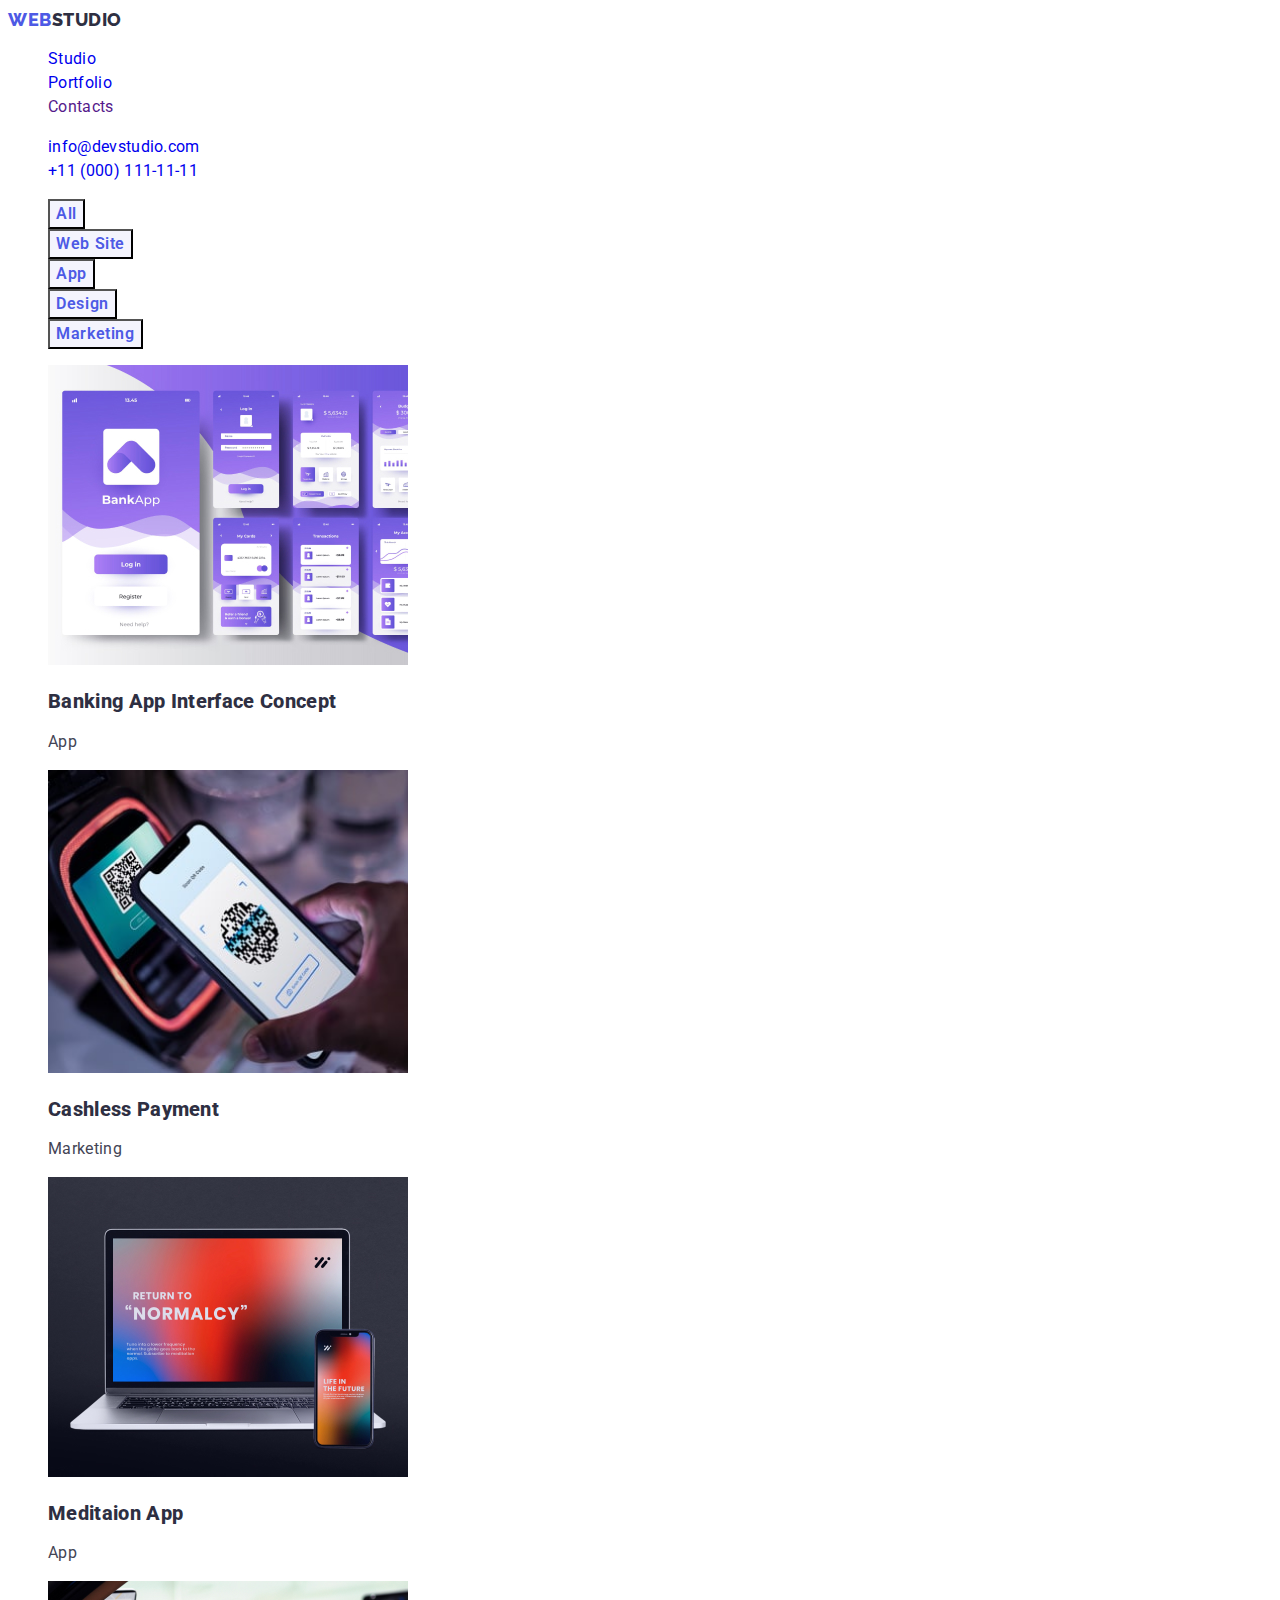
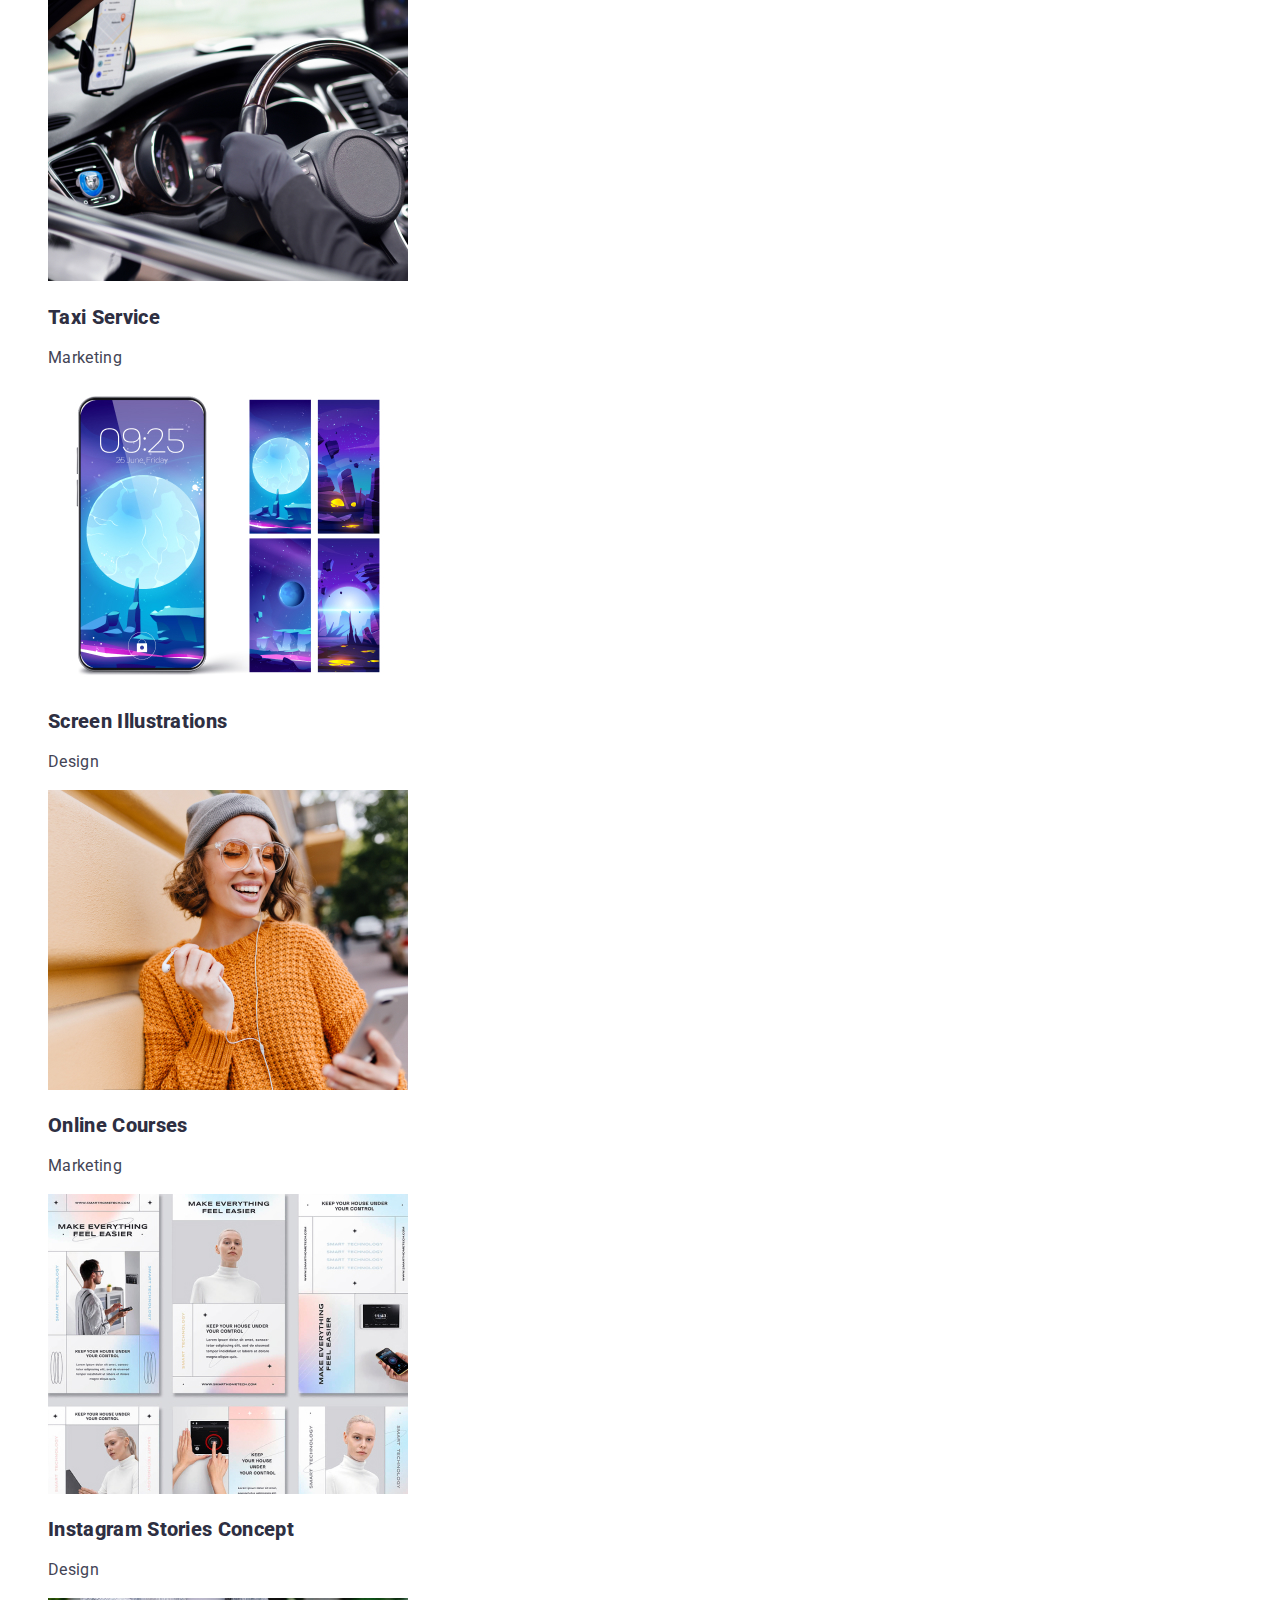
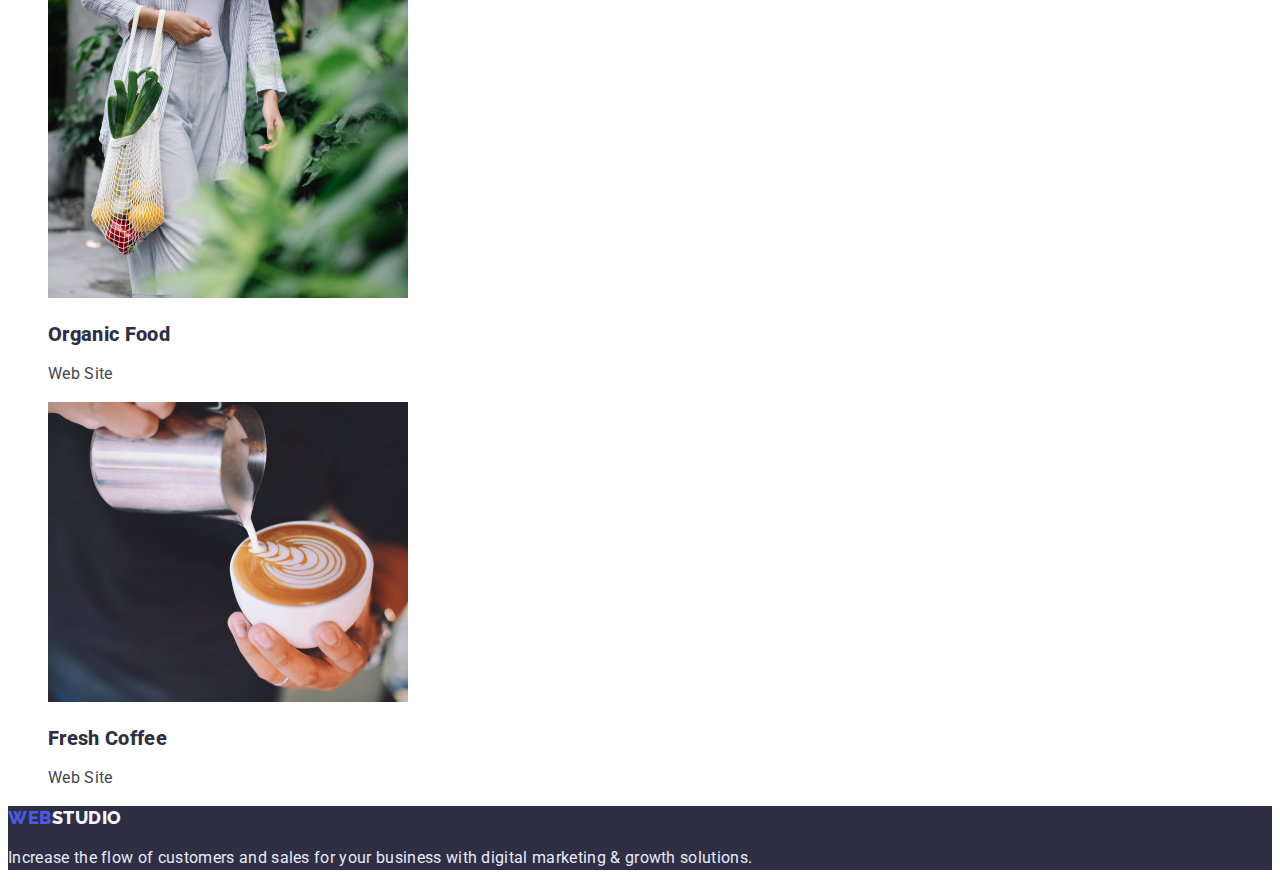
==== portfolio.html @ a76f3692 "20221129" ====
<!DOCTYPE html>
<html lang="en">
  <head>
    <meta charset="UTF-8" />
    <meta http-equiv="X-UA-Compatible" content="IE=edge" />
    <meta name="viewport" content="width=device-width, initial-scale=1.0" />
    <title>WebStudio</title>
    <link rel="preconnect" href="https://fonts.googleapis.com" />
    <link rel="preconnect" href="https://fonts.gstatic.com" crossorigin />
    <link
      href="https://fonts.googleapis.com/css2?family=Raleway:wght@700;800&family=Roboto:wght@400;500;700;900&display=swap"
      rel="stylesheet"
    />
    <link rel="stylesheet" href="./css/styles.css" />
  </head>
  <body>
    <header>
      <nav>
        <a href="./index.html" class="logo-web link">web<span class="logo-studio">studio</span></a>
        <ul class="list">
          <li><a href="./index.html" class="link">Studio</a></li>
          <li><a href="./portfolio.html" class="link">Portfolio</a></li>
          <li><a href="" class="link">Contacts</a></li>
        </ul>
      </nav>
      <ul class="list">
        <li><a href="mailto:info@devstudio.com" class="link">info@devstudio.com</a></li>
        <li><a href="tel:+110001111111" class="link">+11 (000) 111-11-11</a></li>
      </ul>
    </header>
    <main>
      <section>
        <!-------------------------------------------------------- buttons -------------------------------------------------------->
        <ul class="list">
          <li><button type="button" class="buttons">All</button></li>
          <li><button type="button" class="buttons">Web Site</button></li>
          <li><button type="button" class="buttons">App</button></li>
          <li><button type="button" class="buttons">Design</button></li>
          <li><button type="button" class="buttons">Marketing</button></li>
        </ul>
        <!-------------------------------------------------------- portfolio -------------------------------------------------------->
        <ul class="list">
          <li>
            <a href="./portfolio.html" class="link">
              <img
                src="./images/8.jpg"
                alt="Banking App Interface Concept"
                width="360"
              />
              <h2 class="portfolio-name">Banking App Interface Concept</h2>
              <p class="portfolio-catogory">App</p>
            </a>
          </li>
          <li>
            <a href="./portfolio.html" class="link">
              <img src="./images/9.jpg" alt="Cashless Payment" width="360" />
              <h2 class="portfolio-name">Cashless Payment</h2>
              <p class="portfolio-catogory">Marketing</p>
            </a>
          </li>
          <li>
            <a href="./portfolio.html" class="link">
              <img src="./images/10.jpg" alt="Meditaion App" width="360" />
              <h2 class="portfolio-name">Meditaion App</h2>
              <p class="portfolio-catogory">App</p>
            </a>
          </li>
          <li>
            <a href="./portfolio.html" class="link">
              <img src="./images/11.jpg" alt="Taxi Service" width="360" />
              <h2 class="portfolio-name">Taxi Service</h2>
              <p class="portfolio-catogory">Marketing</p>
            </a>
          </li>
          <li>
            <a href="./portfolio.html" class="link">
              <img
                src="./images/12.jpg"
                alt="Screen Illustrations"
                width="360"
              />
              <h2 class="portfolio-name">Screen Illustrations</h2>
              <p class="portfolio-catogory">Design</p>
            </a>
          </li>
          <li>
            <a href="./portfolio.html" class="link">
              <img src="./images/13.jpg" alt="Online Courses" width="360" />
              <h2 class="portfolio-name">Online Courses</h2>
              <p class="portfolio-catogory">Marketing</p>
            </a>
          </li>
          <li>
            <a href="./portfolio.html" class="link">
              <img
                src="./images/14.jpg"
                alt="Instagram Stories Concept"
                width="360"
              />
              <h2 class="portfolio-name">Instagram Stories Concept</h2>
              <p class="portfolio-catogory">Design</p>
            </a>
          </li>
          <li>
            <a href="./portfolio.html" class="link">
              <img src="./images/15.jpg" alt="Organic Food" width="360" />
              <h2 class="portfolio-name">Organic Food</h2>
              <p class="portfolio-catogory">Web Site</p>
            </a>
          </li>
          <li>
            <a href="./portfolio.html" class="link">
              <img src="./images/16.jpg" alt="Fresh Coffee" width="360" />
              <h2 class="portfolio-name">Fresh Coffee</h2>
              <p class="portfolio-catogory">Web Site</p>
            </a>
          </li>
        </ul>
      </section>
    </main>
    <footer class="footer">
      <a href="./index.html" class="logo-web link"
        >web<span class="studio-white">studio</span></a
      >
      <p class="footer-text">
        Increase the flow of customers and sales for your business with digital
        marketing & growth solutions.
      </p>
    </footer>
  </body>
</html>
---- css/styles.css ----
:root {
  --accent: #4d5ae5;
  --footer-text-color: #e7e9fc;
  --primary-background-color: #ffffff;
  --primary-font: "Roboto", sans-serif;
  --primary-font-size: 16px;
  --primary-letter-spacing: 0.02em;
  --primary-line-height: 1.5;
  --primary-text-color: #434455;
  --secondary-font-size: 20px;
  --secondary-font-weight: 800;
  --secondary-line-height: 1.2;
  --color: #f4f4fd;
  --title-text-color: #2e2f42;
}
body {
  background-color: var(--primary-background-color);
  color: var(--primary-text-color);
  font-family: var(--primary-font);
  font-size: var(--primary-font-size);
  line-height: var(--primary-line-height);
  letter-spacing: var(--primary-letter-spacing);
}
.list {
  list-style: none;
}
.link {
  text-decoration: none;
}
.logo-web {
  color: var(--accent);
  font-family: "Raleway", sans-serif;
  font-weight: var(--secondary-font-weight);
  font-size: 18px;
  line-height: 1.3;
  letter-spacing: 0.03em;
  text-transform: uppercase;
  display: flex;
  align-items: center;
}
.logo-web:hover,
.logo-web:focus {
  color: var(--accent);
}
.logo-studio {
  color: var(--title-text-color);
  font-family: "Raleway", sans-serif;
}
.logo-studio:hover,
.logo-studio:focus {
  color: var(--title-text-color);
}
.top {
  background-color: var(--title-text-color);
}
.top-title {
  color: var(--primary-background-color);
  font-weight: var(--secondary-font-weight);
  font-size: 56px;
  line-height: 1.1;
  text-align: center;
}
.top-button {
  color: var(--primary-background-color);
  background-color: var(--accent);
  font-family: var(--primary-font);
  font-weight: var(--secondary-font-weight);
  font-size: var(--primary-font-size);
  line-height: var(--secondary-line-height);
  display: flex;
  align-items: center;
  letter-spacing: 0.04em;
  cursor: pointer;
}
.top-button:hover,
.top-button:focus {
  background-color: #404bbf;
}
.top-button:active {
  background-color: #404bbf;
}
.spdt {
  color: var(--title-text-color);
  font-weight: var(--secondary-font-weight);
  font-size: var(--secondary-font-size);
  line-height: var(--secondary-line-height);
}
.whatdo,
.team-title {
  color: var(--title-text-color);
  font-weight: var(--secondary-font-weight);
  font-size: 36px;
  line-height: 1.1;
  text-align: center;
  text-transform: capitalize;
}
.team {
  background-color: var(--color);
}
.team-item {
  background-color: var(--primary-background-color);
}
.team-name {
  font-weight: var(--secondary-font-weight);
  font-size: var(--secondary-font-size);
  line-height: var(--secondary-line-height);
  text-align: center;
}
.team-job {
  text-align: center;
}
.buttons {
  background-color: var(--color);
  color: var(--accent);
  font-family: var(--primary-font);
  font-style: normal;
  font-weight: 600;
  font-size: var(--primary-font-size);
  line-height: var(--primary-line-height);
  display: flex;
  align-items: center;
  text-align: center;
  letter-spacing: 0.04em;
  cursor: pointer;
}
.buttons:hover,
.buttons:focus {
  color: var(--primary-background-color);
  background-color: var(--accent);
}
.portfolio-name {
  color: var(--title-text-color);
  font-weight: var(--secondary-font-weight);
  font-size: var(--secondary-font-size);
  line-height: var(--secondary-line-height);
}
.portfolio-catogory {
  color: var(--primary-text-color);
}
.footer {
  background-color: var(--title-text-color);
}
.footer-text {
  color: var(--footer-text-color);
}
.studio-white {
  color: var(--color);
  font-family: "Raleway", sans-serif;
}
.studio-white:hover,
.studio-white:focus {
  color: var(--color);
}
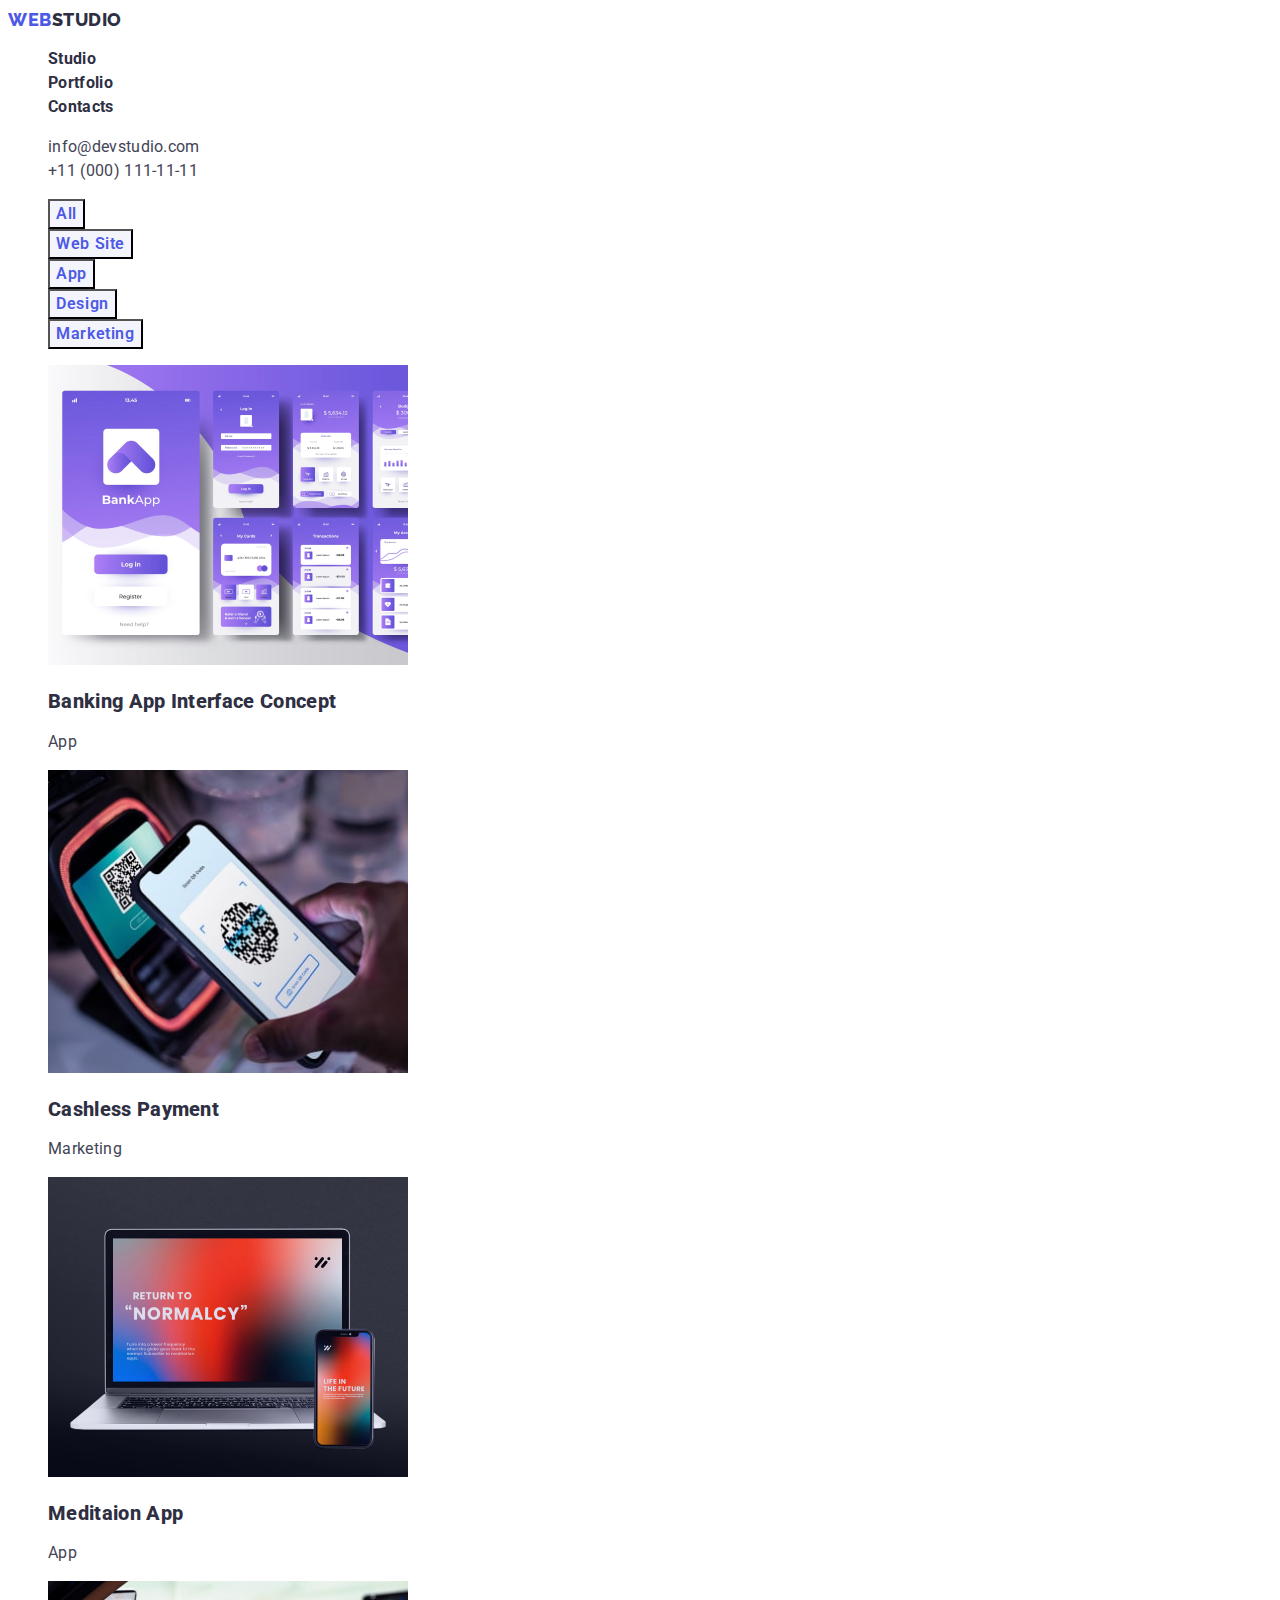
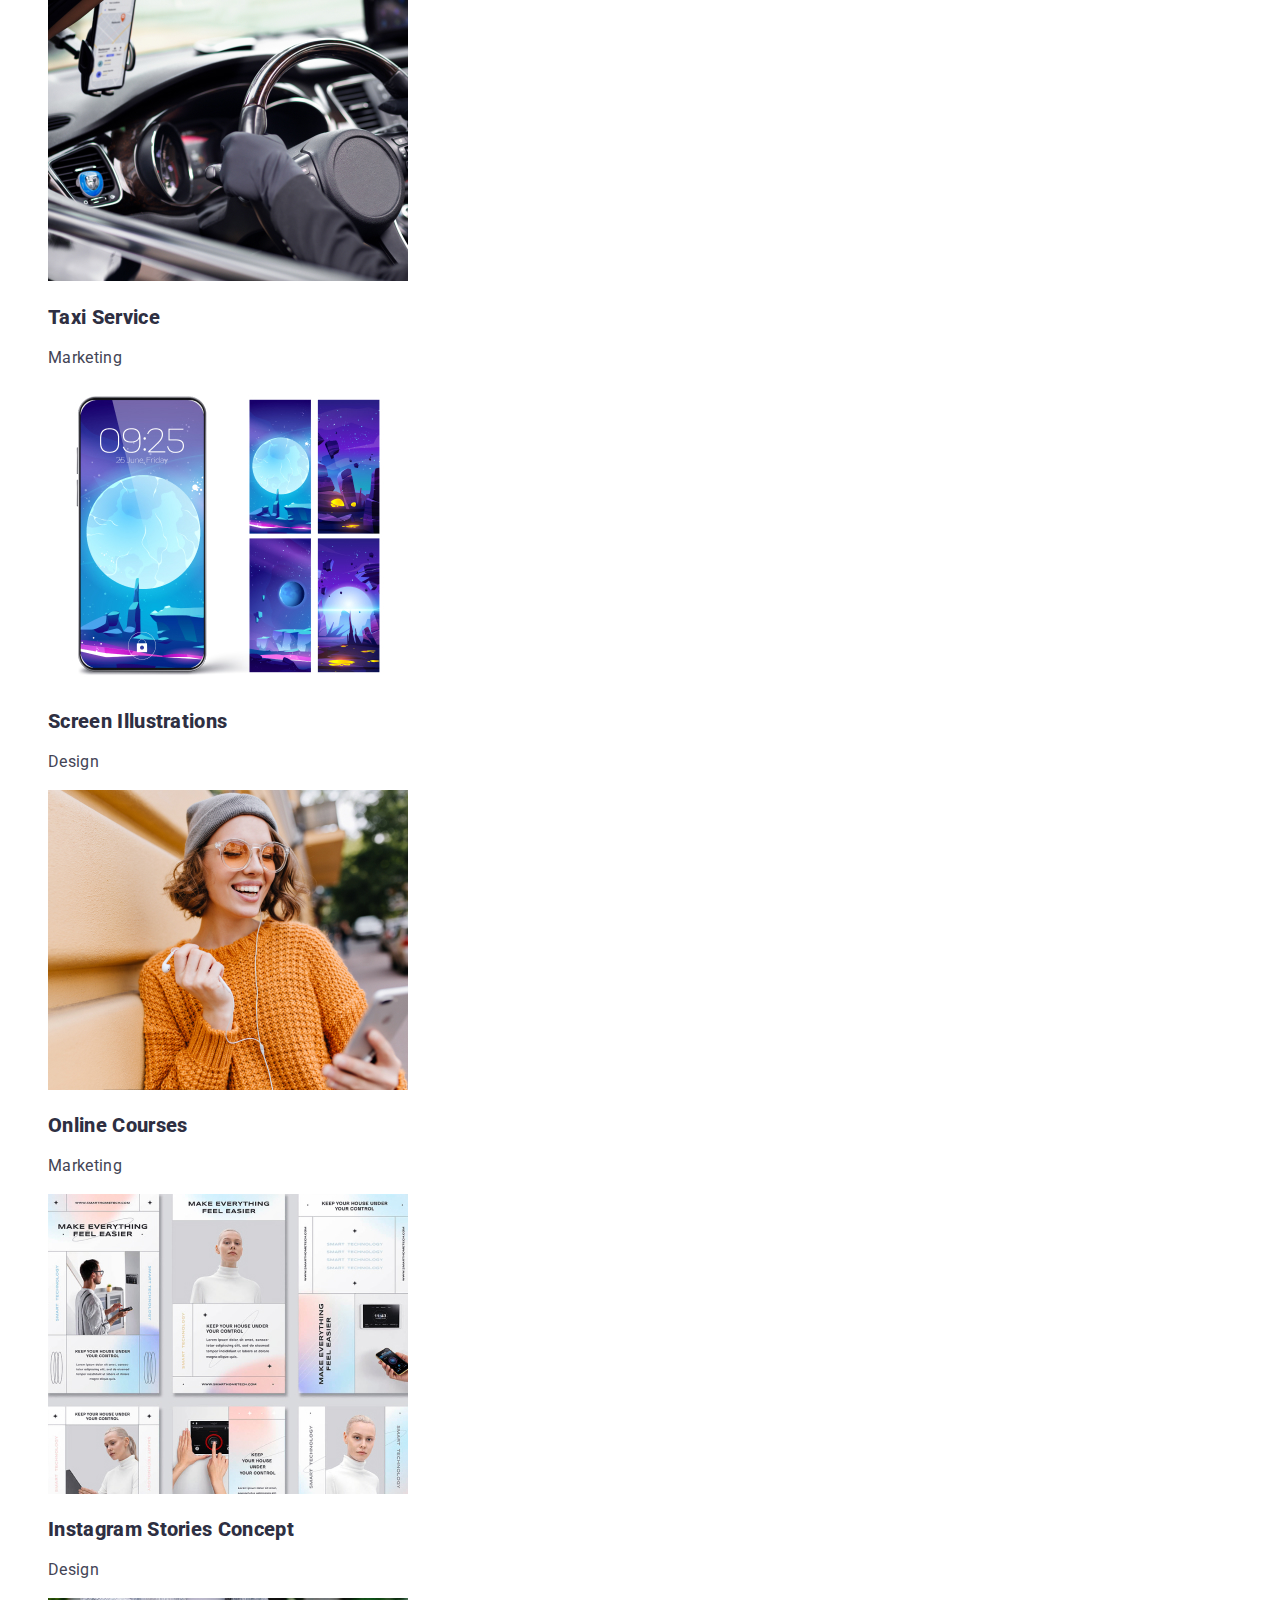
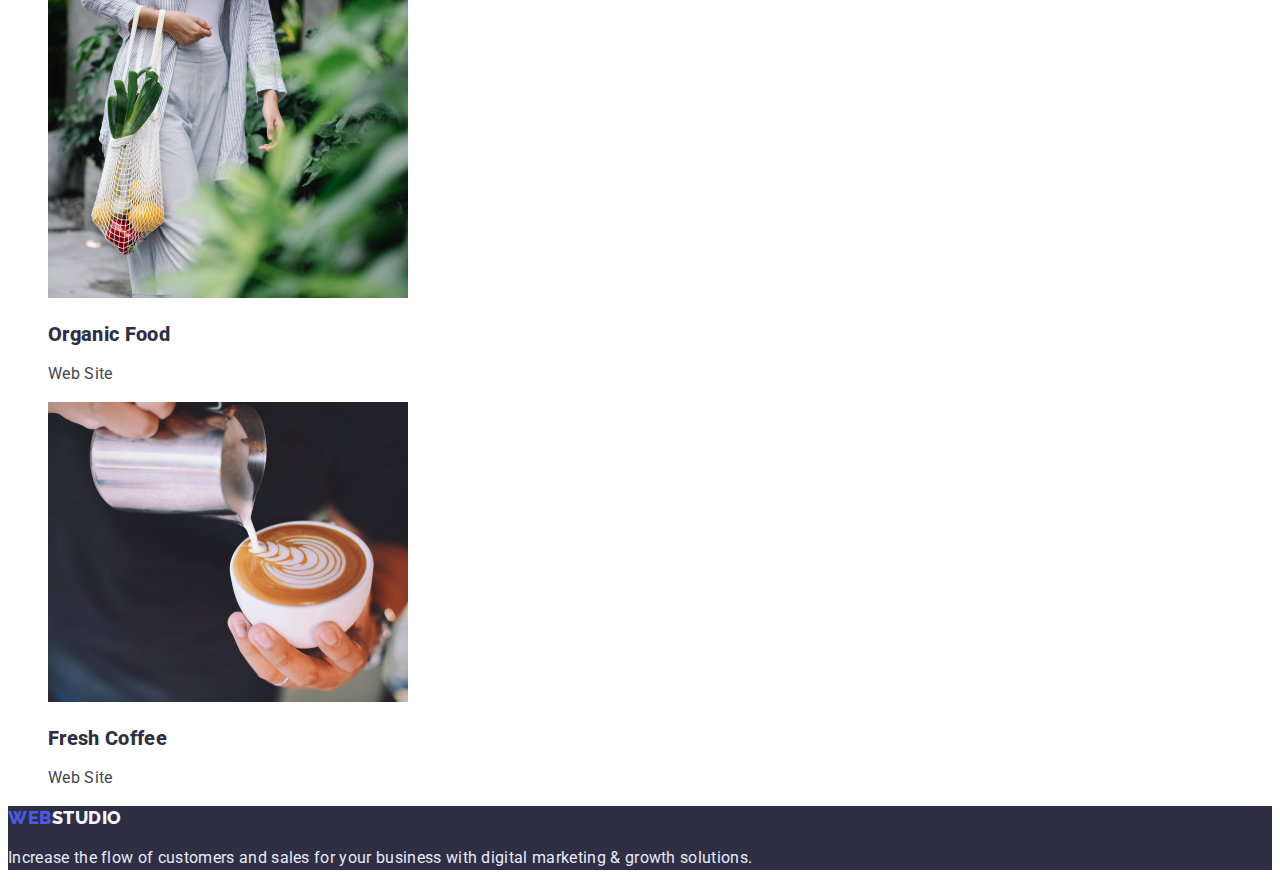
==== commit 5df19ed1: "20221129_2" ====
--- a/portfolio.html
+++ b/portfolio.html
@@ -13,24 +13,27 @@
     />
     <link rel="stylesheet" href="./css/styles.css" />
   </head>
-  <body>
-    <header>
+  <header>
       <nav>
         <a href="./index.html" class="logo-web link">web<span class="logo-studio">studio</span></a>
-        <ul class="list">
-          <li><a href="./index.html" class="link">Studio</a></li>
-          <li><a href="./portfolio.html" class="link">Portfolio</a></li>
-          <li><a href="" class="link">Contacts</a></li>
-        </ul>
-      </nav>
-      <ul class="list">
-        <li><a href="mailto:info@devstudio.com" class="link">info@devstudio.com</a></li>
-        <li><a href="tel:+110001111111" class="link">+11 (000) 111-11-11</a></li>
+      <ul class="navigation list">
+        <li><a href="./index.html" class="link">Studio</a></li>
+        <li><a href="./portfolio.html" class="link">Portfolio</a></li>
+        <li><a class="link">Contacts</a></li>
+      </ul>
+    </nav>
+      <ul class="contacts list">
+        <li>
+          <a href="mailto:info@devstudio.com" class="contacts link">info@devstudio.com</a>
+        </li>
+        <li>
+          <a href="tel:+110001111111" class="contacts link">+11 (000) 111-11-11</a>
+        </li>
       </ul>
     </header>
     <main>
       <section>
-        <!-------------------------------------------------------- buttons -------------------------------------------------------->
+        <!-- buttons -->
         <ul class="list">
           <li><button type="button" class="buttons">All</button></li>
           <li><button type="button" class="buttons">Web Site</button></li>
@@ -38,10 +41,10 @@
           <li><button type="button" class="buttons">Design</button></li>
           <li><button type="button" class="buttons">Marketing</button></li>
         </ul>
-        <!-------------------------------------------------------- portfolio -------------------------------------------------------->
+        <!-- portfolio -->
         <ul class="list">
           <li>
-            <a href="./portfolio.html" class="link">
+            <a class="link">
               <img
                 src="./images/8.jpg"
                 alt="Banking App Interface Concept"
@@ -52,28 +55,28 @@
             </a>
           </li>
           <li>
-            <a href="./portfolio.html" class="link">
+            <a class="link">
               <img src="./images/9.jpg" alt="Cashless Payment" width="360" />
               <h2 class="portfolio-name">Cashless Payment</h2>
               <p class="portfolio-catogory">Marketing</p>
             </a>
           </li>
           <li>
-            <a href="./portfolio.html" class="link">
+            <a class="link">
               <img src="./images/10.jpg" alt="Meditaion App" width="360" />
               <h2 class="portfolio-name">Meditaion App</h2>
               <p class="portfolio-catogory">App</p>
             </a>
           </li>
           <li>
-            <a href="./portfolio.html" class="link">
+            <a class="link">
               <img src="./images/11.jpg" alt="Taxi Service" width="360" />
               <h2 class="portfolio-name">Taxi Service</h2>
               <p class="portfolio-catogory">Marketing</p>
             </a>
           </li>
           <li>
-            <a href="./portfolio.html" class="link">
+            <a class="link">
               <img
                 src="./images/12.jpg"
                 alt="Screen Illustrations"
@@ -84,14 +87,14 @@
             </a>
           </li>
           <li>
-            <a href="./portfolio.html" class="link">
+            <a class="link">
               <img src="./images/13.jpg" alt="Online Courses" width="360" />
               <h2 class="portfolio-name">Online Courses</h2>
               <p class="portfolio-catogory">Marketing</p>
             </a>
           </li>
           <li>
-            <a href="./portfolio.html" class="link">
+            <a class="link">
               <img
                 src="./images/14.jpg"
                 alt="Instagram Stories Concept"
@@ -102,14 +105,14 @@
             </a>
           </li>
           <li>
-            <a href="./portfolio.html" class="link">
+            <a class="link">
               <img src="./images/15.jpg" alt="Organic Food" width="360" />
               <h2 class="portfolio-name">Organic Food</h2>
               <p class="portfolio-catogory">Web Site</p>
             </a>
           </li>
           <li>
-            <a href="./portfolio.html" class="link">
+            <a class="link">
               <img src="./images/16.jpg" alt="Fresh Coffee" width="360" />
               <h2 class="portfolio-name">Fresh Coffee</h2>
               <p class="portfolio-catogory">Web Site</p>
@@ -127,5 +130,4 @@
         marketing & growth solutions.
       </p>
     </footer>
-  </body>
 </html>
--- a/css/styles.css
+++ b/css/styles.css
@@ -3,7 +3,6 @@
   --footer-text-color: #e7e9fc;
   --primary-background-color: #ffffff;
   --primary-font: "Roboto", sans-serif;
-  --primary-font-size: 16px;
   --primary-letter-spacing: 0.02em;
   --primary-line-height: 1.5;
   --primary-text-color: #434455;
@@ -12,6 +11,28 @@
   --secondary-line-height: 1.2;
   --color: #f4f4fd;
   --title-text-color: #2e2f42;
+}
+.navigation .link {
+  color: var(--title-text-color);
+  font-weight: 700;
+  font-size: var(--primary-font-size);
+  line-height: var(--primary-line-height);
+}
+.navigation .link:hover,
+.navigation .link:focus {
+  color: var(--accent)
+}
+.navigation .link:active {
+  color: var(--accent)
+}
+.contacts .link{
+  color: var(--primary-text-color);
+  font-size: var(--primary-font-size);
+  line-height: var(--primary-line-height)
+}
+.contacts .link:focus
+.contacts .link:hover {
+  color: var(--accent)
 }
 body {
   background-color: var(--primary-background-color);
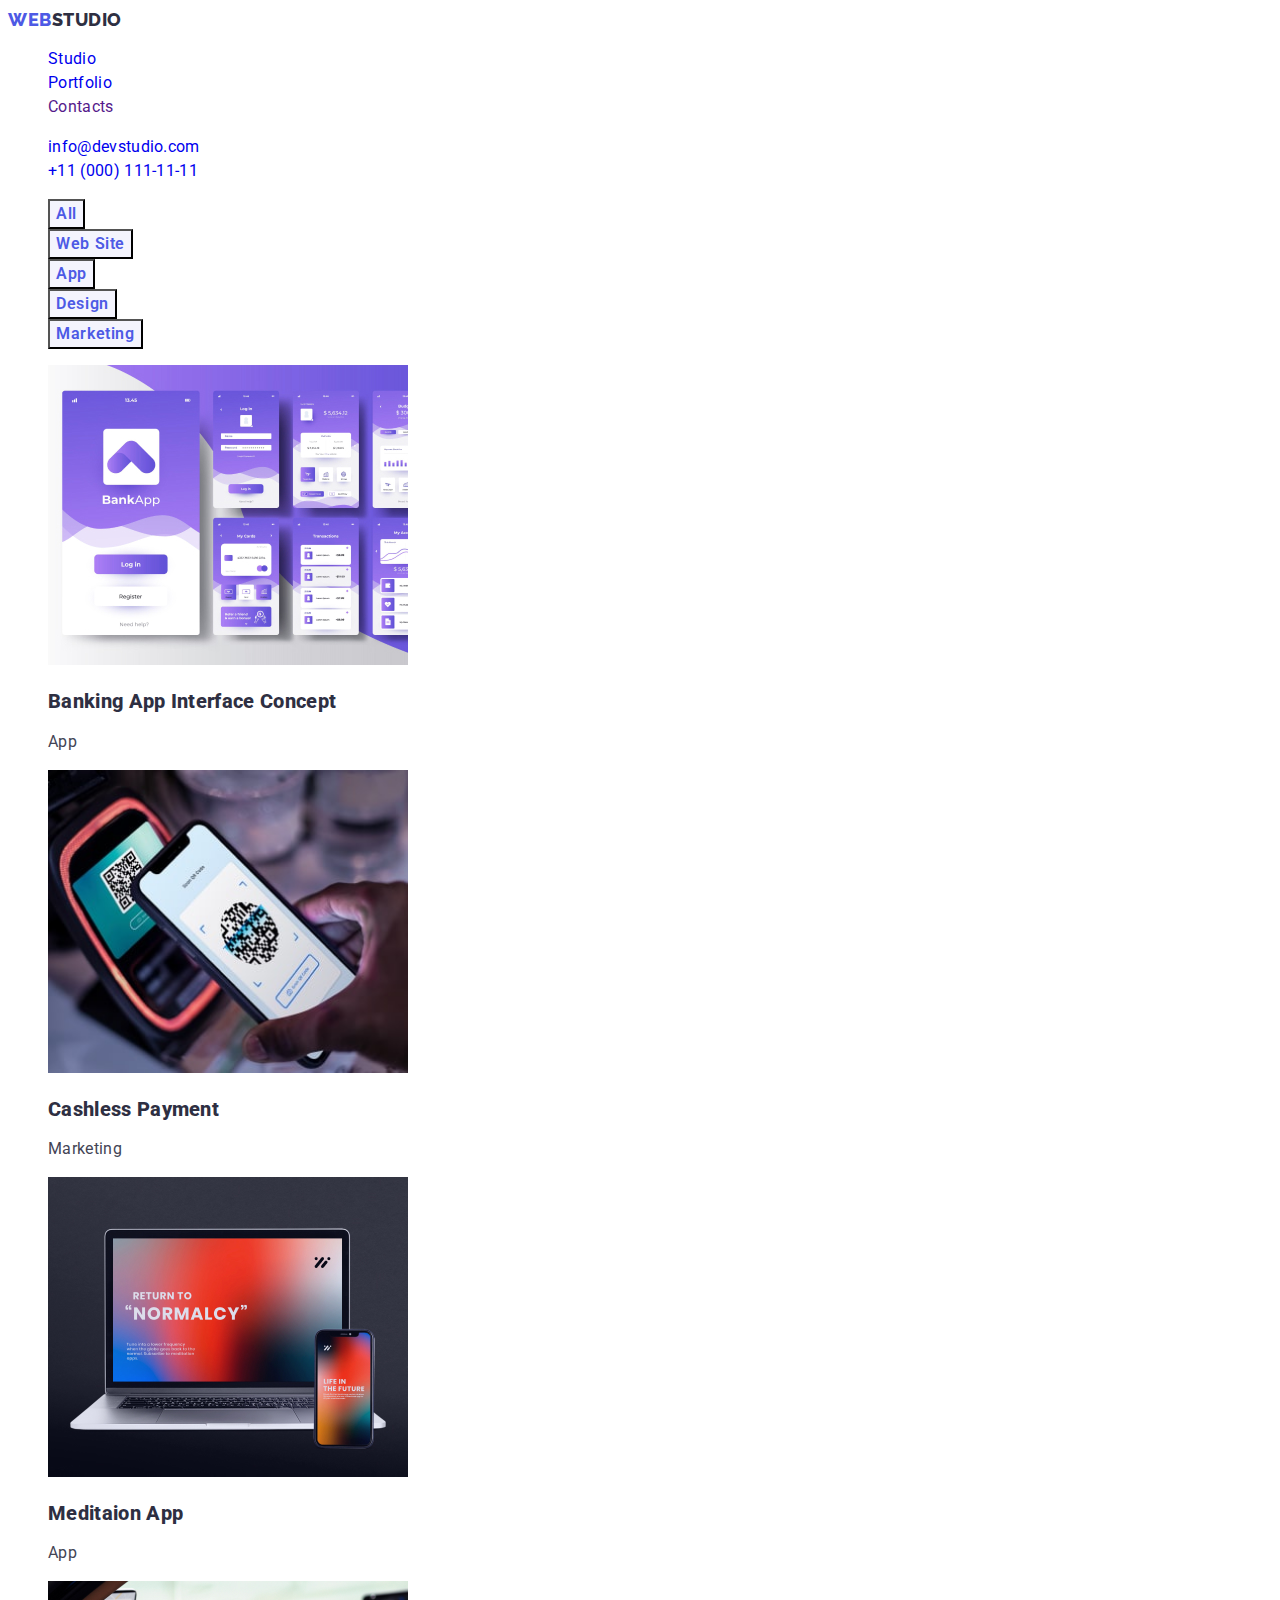
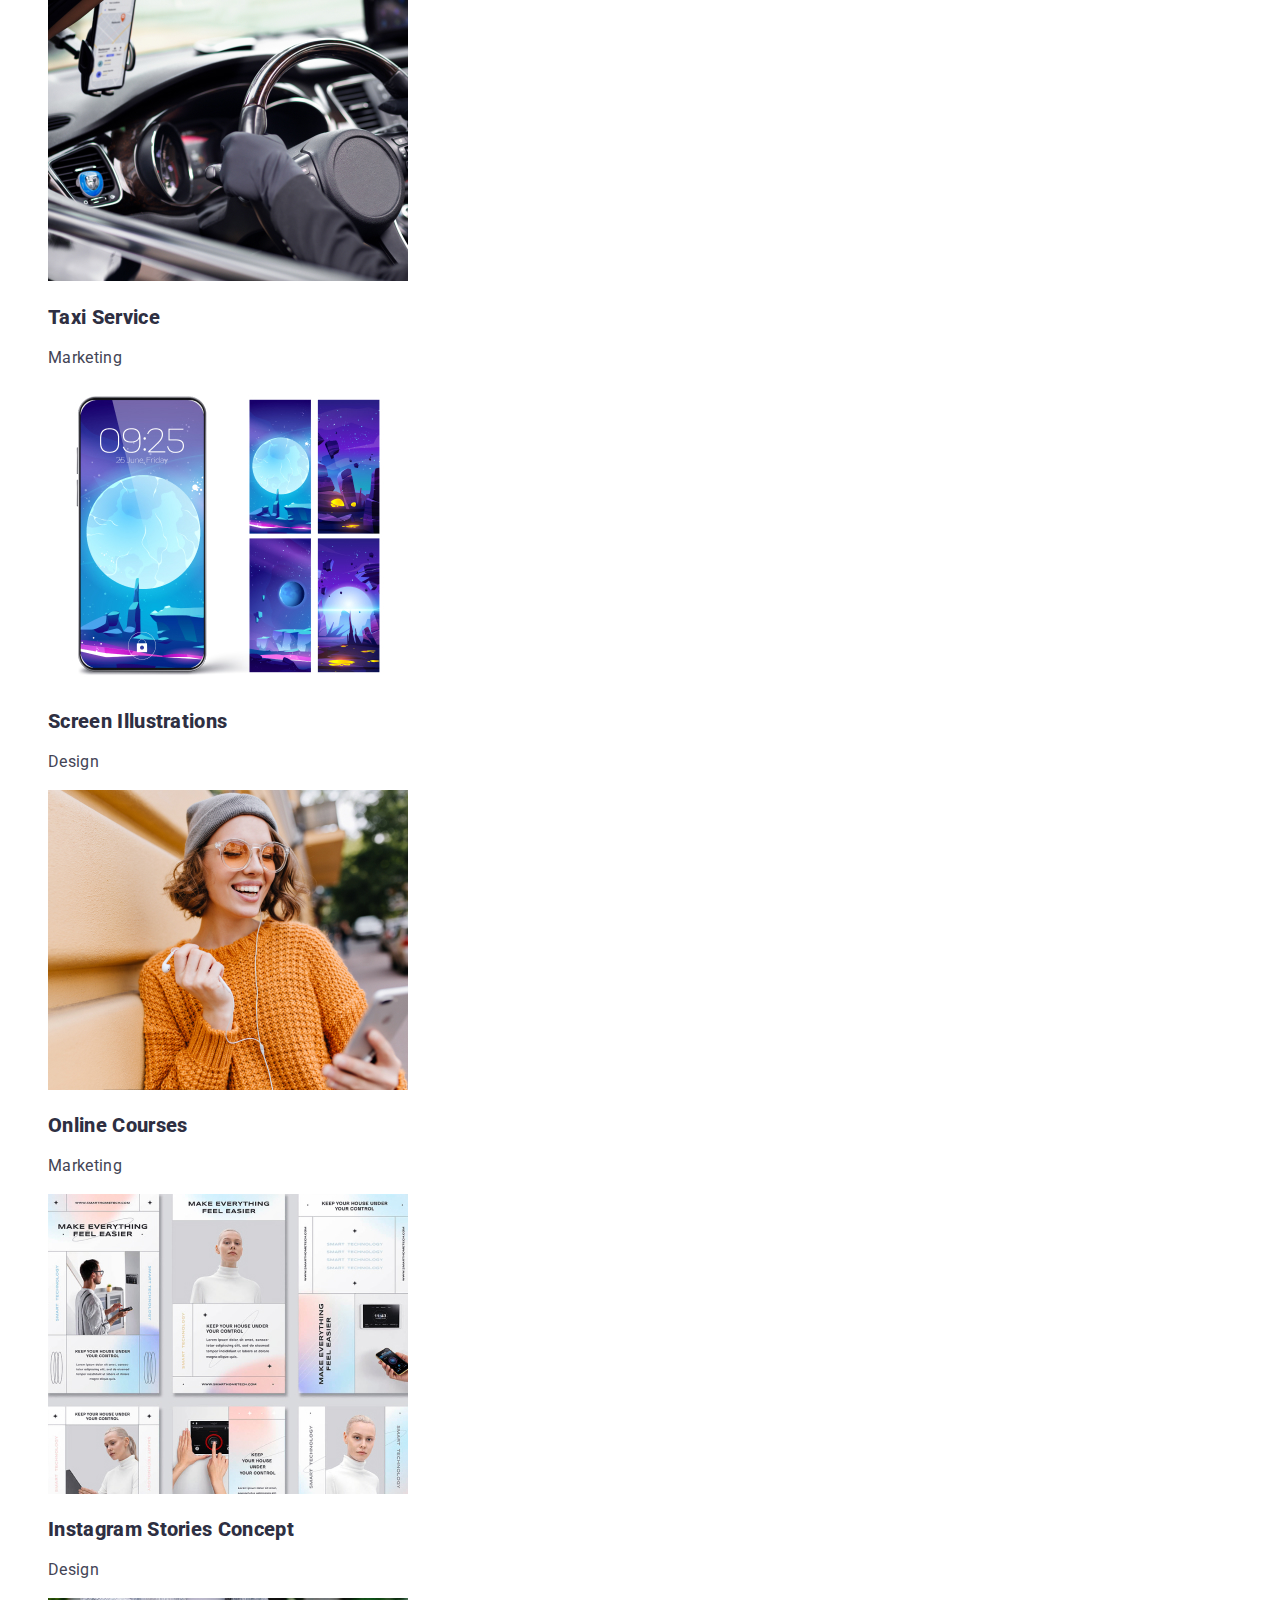
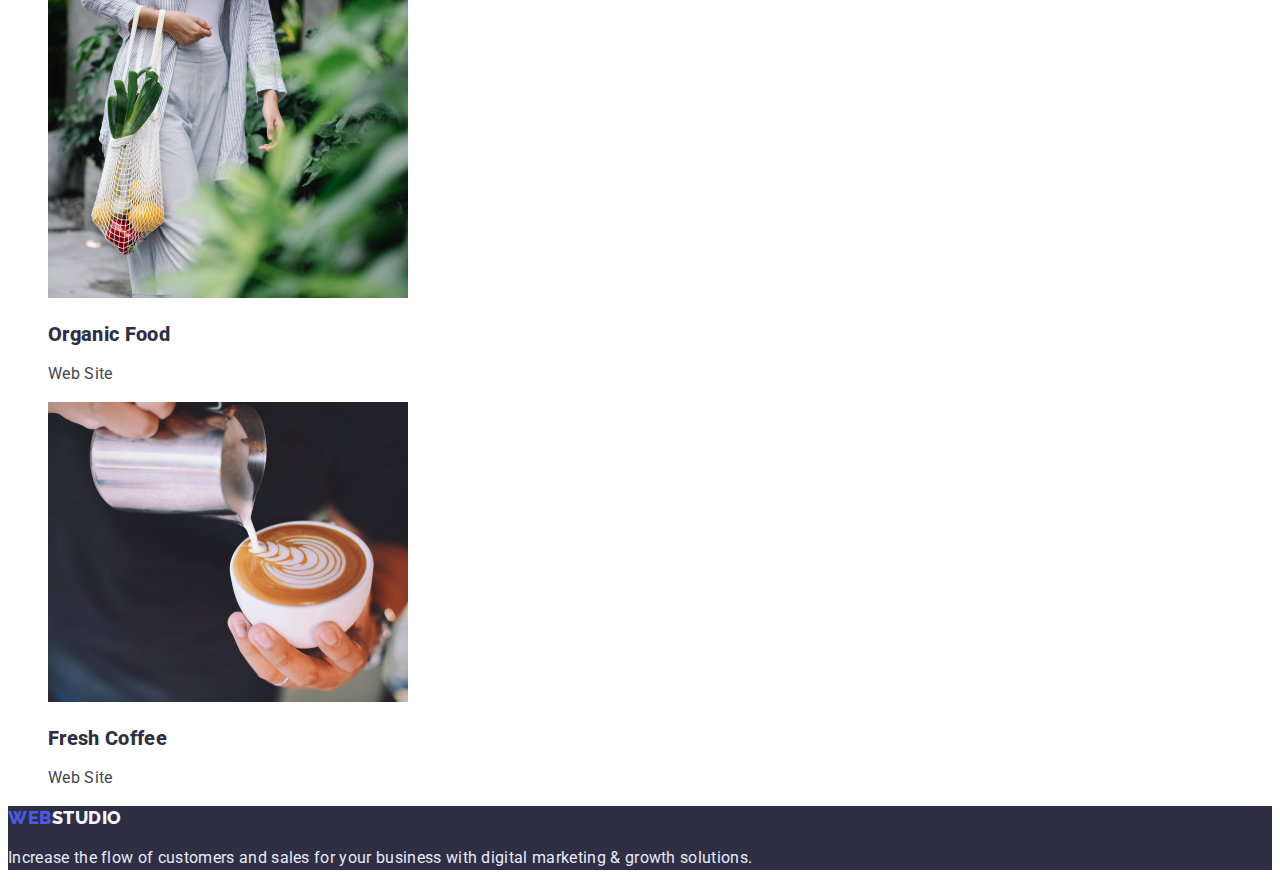
==== commit 18b1ca96: "Merge branch 'main' of https://github.com/MafiWM/goit-markup-hw-02" ====
--- a/portfolio.html
+++ b/portfolio.html
@@ -9,25 +9,26 @@
     <link rel="preconnect" href="https://fonts.gstatic.com" crossorigin />
     <link
       href="https://fonts.googleapis.com/css2?family=Raleway:wght@700;800&family=Roboto:wght@400;500;700;900&display=swap"
-      rel="stylesheet"
-    />
+      rel="stylesheet" />
     <link rel="stylesheet" href="./css/styles.css" />
   </head>
-  <header>
+  <body>
+    <header>
       <nav>
         <a href="./index.html" class="logo-web link">web<span class="logo-studio">studio</span></a>
-      <ul class="navigation list">
-        <li><a href="./index.html" class="link">Studio</a></li>
-        <li><a href="./portfolio.html" class="link">Portfolio</a></li>
-        <li><a class="link">Contacts</a></li>
-      </ul>
-    </nav>
-      <ul class="contacts list">
+        <ul class="list">
+          <li><a href="./index.html" class="link">Studio</a></li>
+          <li><a href="./portfolio.html" class="link">Portfolio</a></li>
+          <li><a href="" class="link">Contacts</a></li>
+        </ul>
+      </nav>
+      <ul class="list">
         <li>
-          <a href="mailto:info@devstudio.com" class="contacts link">info@devstudio.com</a>
+          <a href="mailto:info@devstudio.com" class="link"
+            >info@devstudio.com</a>
         </li>
         <li>
-          <a href="tel:+110001111111" class="contacts link">+11 (000) 111-11-11</a>
+          <a href="tel:+110001111111" class="link">+11 (000) 111-11-11</a>
         </li>
       </ul>
     </header>
@@ -44,75 +45,72 @@
         <!-- portfolio -->
         <ul class="list">
           <li>
-            <a class="link">
+            <a href="./portfolio.html" class="link">
               <img
                 src="./images/8.jpg"
                 alt="Banking App Interface Concept"
-                width="360"
-              />
+                width="360" />
               <h2 class="portfolio-name">Banking App Interface Concept</h2>
               <p class="portfolio-catogory">App</p>
             </a>
           </li>
           <li>
-            <a class="link">
+            <a href="./portfolio.html" class="link">
               <img src="./images/9.jpg" alt="Cashless Payment" width="360" />
               <h2 class="portfolio-name">Cashless Payment</h2>
               <p class="portfolio-catogory">Marketing</p>
             </a>
           </li>
           <li>
-            <a class="link">
+            <a href="./portfolio.html" class="link">
               <img src="./images/10.jpg" alt="Meditaion App" width="360" />
               <h2 class="portfolio-name">Meditaion App</h2>
               <p class="portfolio-catogory">App</p>
             </a>
           </li>
           <li>
-            <a class="link">
+            <a href="./portfolio.html" class="link">
               <img src="./images/11.jpg" alt="Taxi Service" width="360" />
               <h2 class="portfolio-name">Taxi Service</h2>
               <p class="portfolio-catogory">Marketing</p>
             </a>
           </li>
           <li>
-            <a class="link">
+            <a href="./portfolio.html" class="link">
               <img
                 src="./images/12.jpg"
                 alt="Screen Illustrations"
-                width="360"
-              />
+                width="360" />
               <h2 class="portfolio-name">Screen Illustrations</h2>
               <p class="portfolio-catogory">Design</p>
             </a>
           </li>
           <li>
-            <a class="link">
+            <a href="./portfolio.html" class="link">
               <img src="./images/13.jpg" alt="Online Courses" width="360" />
               <h2 class="portfolio-name">Online Courses</h2>
               <p class="portfolio-catogory">Marketing</p>
             </a>
           </li>
           <li>
-            <a class="link">
+            <a href="./portfolio.html" class="link">
               <img
                 src="./images/14.jpg"
                 alt="Instagram Stories Concept"
-                width="360"
-              />
+                width="360"/>
               <h2 class="portfolio-name">Instagram Stories Concept</h2>
               <p class="portfolio-catogory">Design</p>
             </a>
           </li>
           <li>
-            <a class="link">
+            <a href="./portfolio.html" class="link">
               <img src="./images/15.jpg" alt="Organic Food" width="360" />
               <h2 class="portfolio-name">Organic Food</h2>
               <p class="portfolio-catogory">Web Site</p>
             </a>
           </li>
           <li>
-            <a class="link">
+            <a href="./portfolio.html" class="link">
               <img src="./images/16.jpg" alt="Fresh Coffee" width="360" />
               <h2 class="portfolio-name">Fresh Coffee</h2>
               <p class="portfolio-catogory">Web Site</p>
@@ -123,11 +121,11 @@
     </main>
     <footer class="footer">
       <a href="./index.html" class="logo-web link"
-        >web<span class="studio-white">studio</span></a
-      >
+        >web<span class="studio-white">studio</span></a>
       <p class="footer-text">
         Increase the flow of customers and sales for your business with digital
         marketing & growth solutions.
       </p>
     </footer>
+  </body>
 </html>
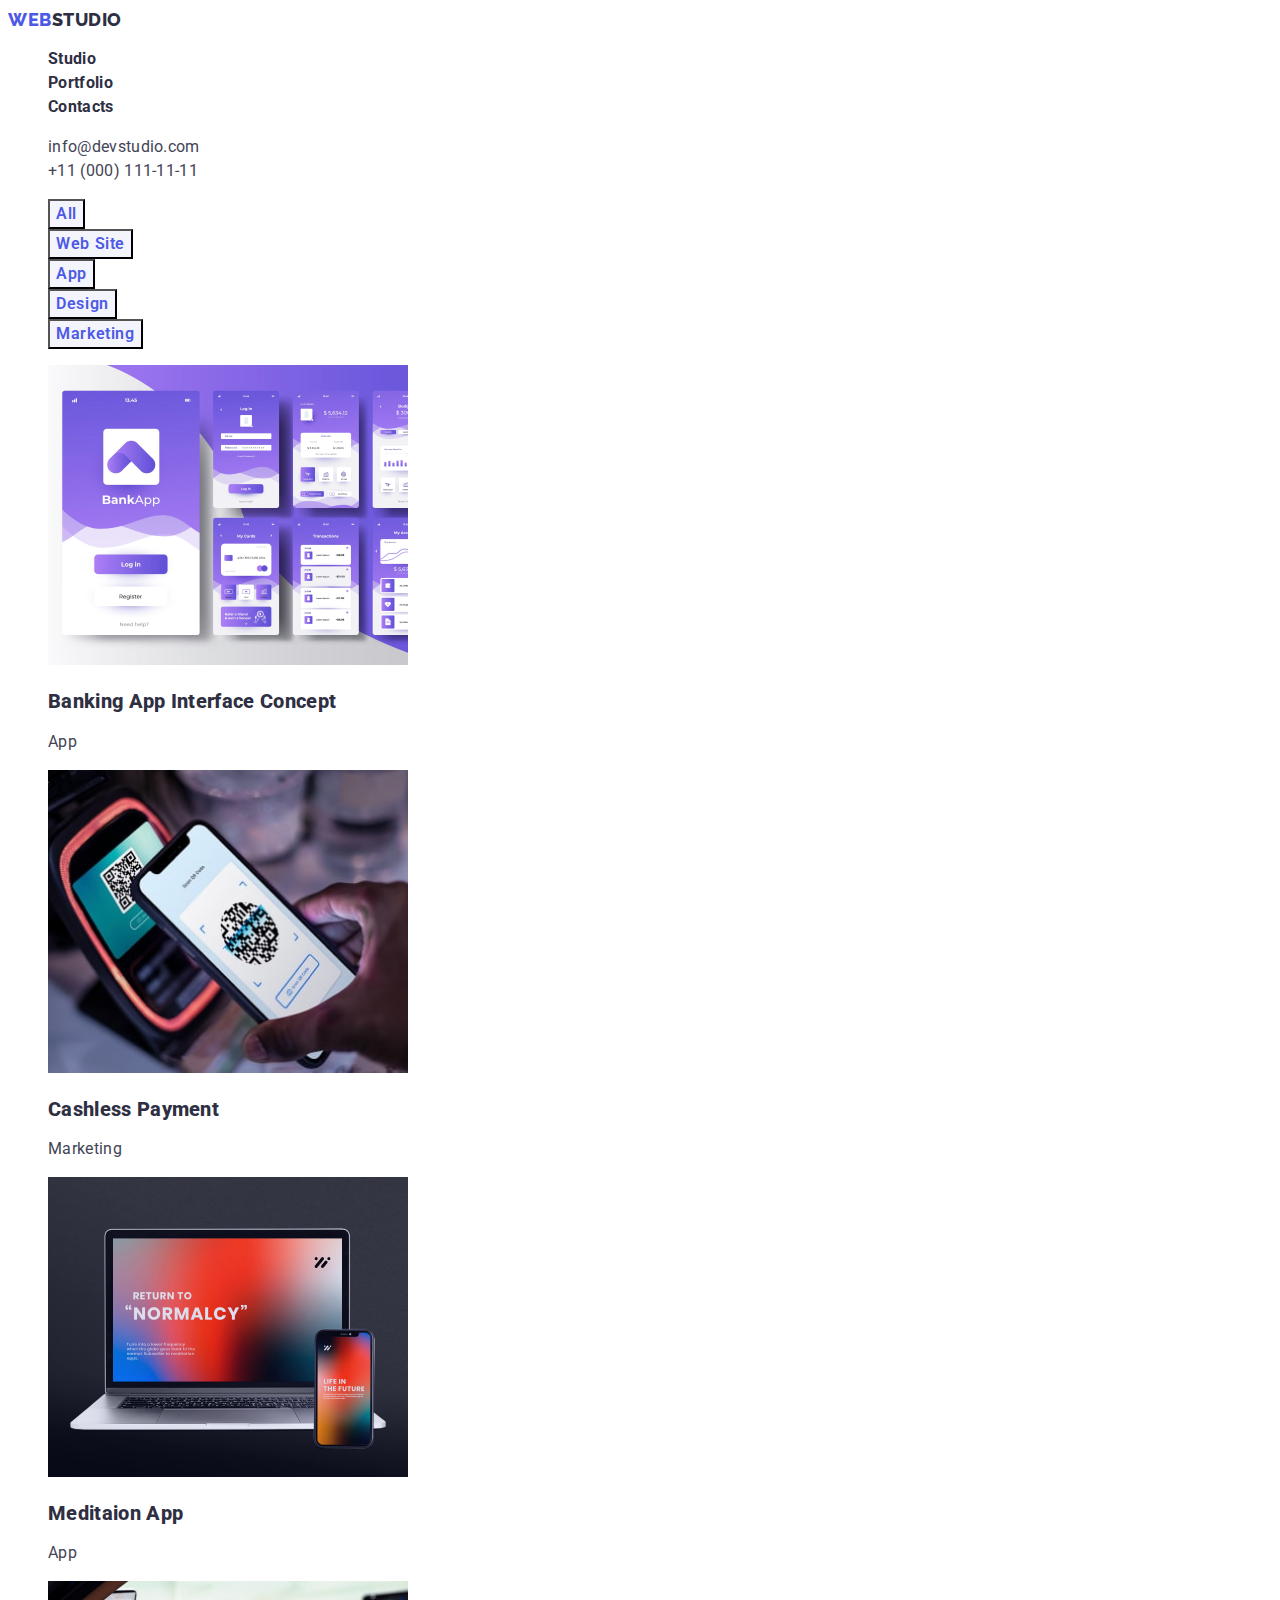
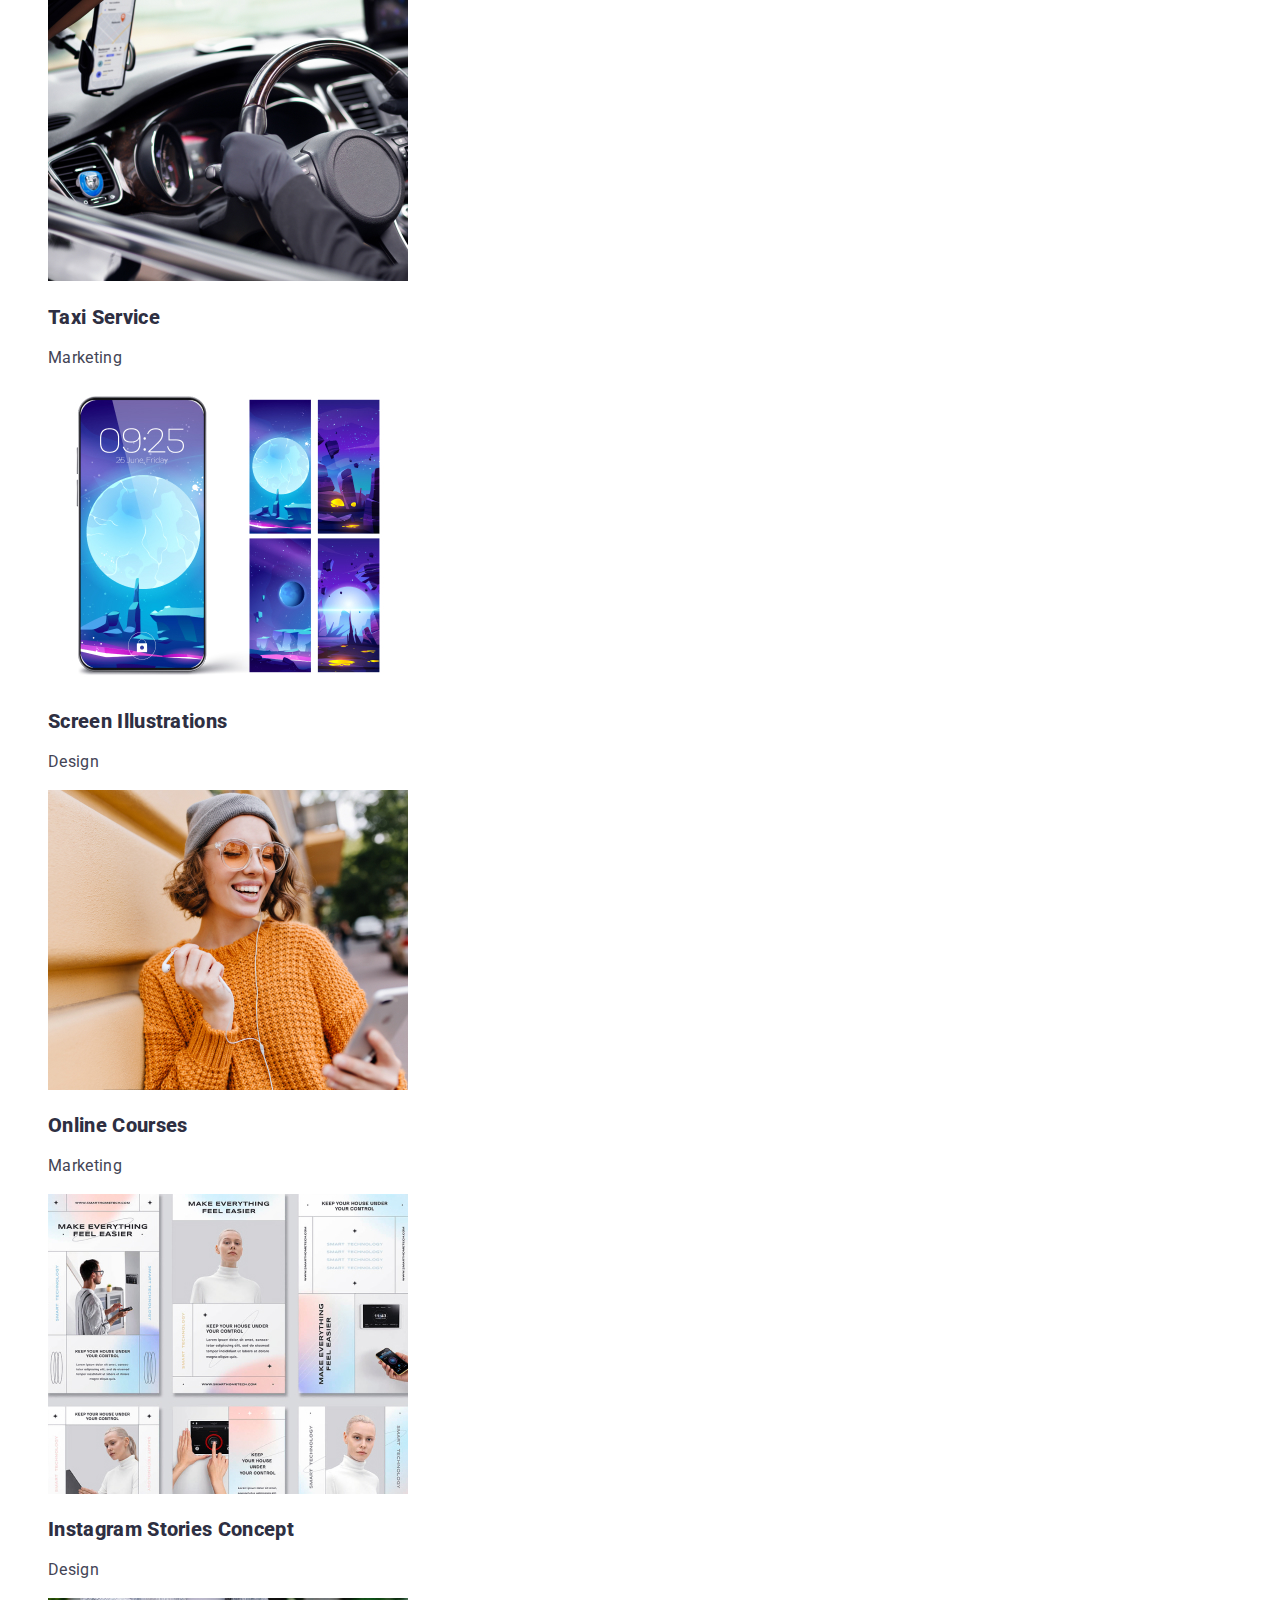
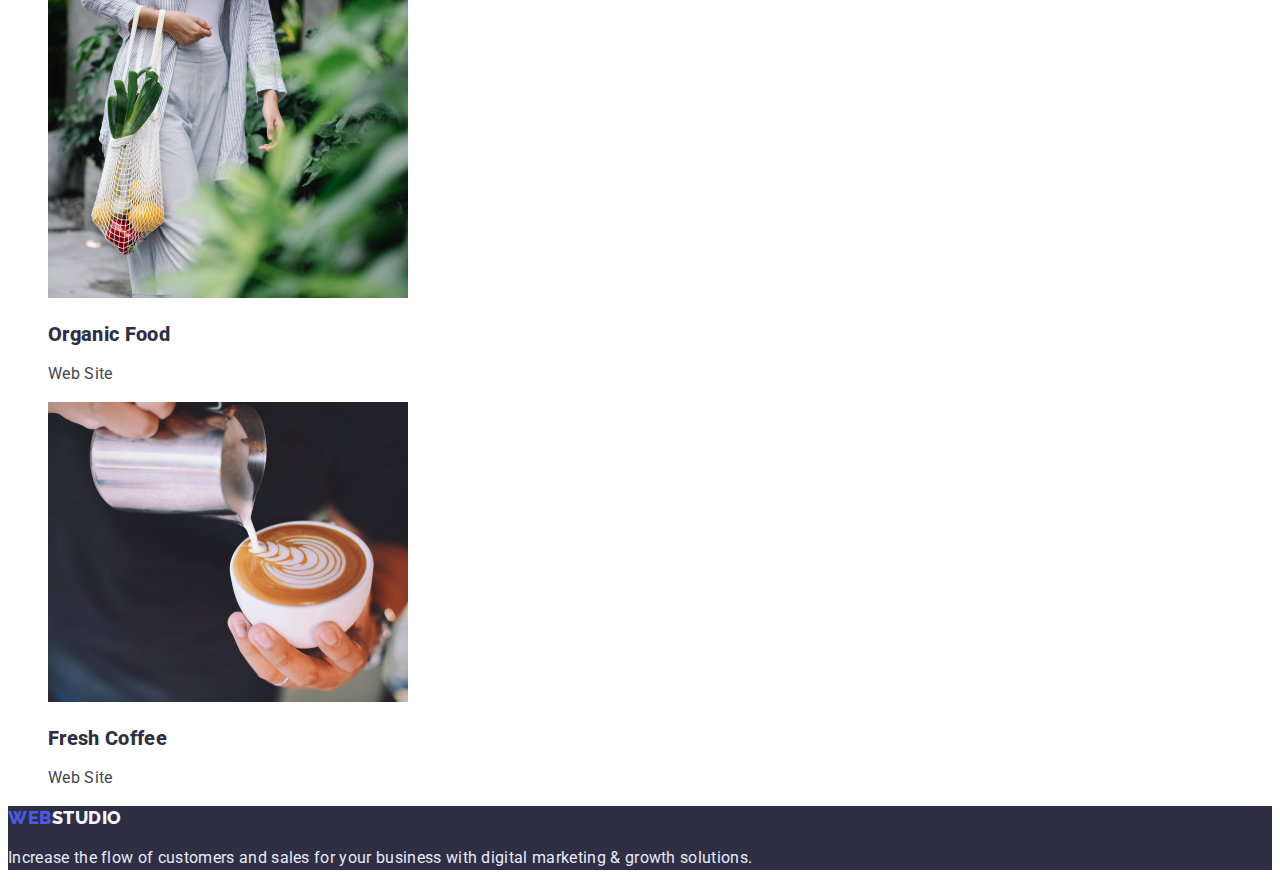
==== commit 9d97e4c4: "update" ====
--- a/portfolio.html
+++ b/portfolio.html
@@ -12,120 +12,117 @@
       rel="stylesheet" />
     <link rel="stylesheet" href="./css/styles.css" />
   </head>
-  <body>
     <header>
       <nav>
-        <a href="./index.html" class="logo-web link">web<span class="logo-studio">studio</span></a>
-        <ul class="list">
+        <a href="./index.html" class="logo-web link">web<span class="logo-studio link">studio</span></a>
+        <ul class="navigation list">
           <li><a href="./index.html" class="link">Studio</a></li>
           <li><a href="./portfolio.html" class="link">Portfolio</a></li>
           <li><a href="" class="link">Contacts</a></li>
         </ul>
       </nav>
-      <ul class="list">
+      <ul class="contacts list">
         <li>
-          <a href="mailto:info@devstudio.com" class="link"
-            >info@devstudio.com</a>
+          <a href="mailto:info@devstudio.com" class="link">info@devstudio.com</a>
         </li>
         <li>
           <a href="tel:+110001111111" class="link">+11 (000) 111-11-11</a>
         </li>
       </ul>
     </header>
-    <main>
-      <section>
-        <!-- buttons -->
-        <ul class="list">
-          <li><button type="button" class="buttons">All</button></li>
-          <li><button type="button" class="buttons">Web Site</button></li>
-          <li><button type="button" class="buttons">App</button></li>
-          <li><button type="button" class="buttons">Design</button></li>
-          <li><button type="button" class="buttons">Marketing</button></li>
-        </ul>
-        <!-- portfolio -->
-        <ul class="list">
-          <li>
-            <a href="./portfolio.html" class="link">
-              <img
-                src="./images/8.jpg"
-                alt="Banking App Interface Concept"
-                width="360" />
-              <h2 class="portfolio-name">Banking App Interface Concept</h2>
-              <p class="portfolio-catogory">App</p>
-            </a>
-          </li>
-          <li>
-            <a href="./portfolio.html" class="link">
-              <img src="./images/9.jpg" alt="Cashless Payment" width="360" />
-              <h2 class="portfolio-name">Cashless Payment</h2>
-              <p class="portfolio-catogory">Marketing</p>
-            </a>
-          </li>
-          <li>
-            <a href="./portfolio.html" class="link">
-              <img src="./images/10.jpg" alt="Meditaion App" width="360" />
-              <h2 class="portfolio-name">Meditaion App</h2>
-              <p class="portfolio-catogory">App</p>
-            </a>
-          </li>
-          <li>
-            <a href="./portfolio.html" class="link">
-              <img src="./images/11.jpg" alt="Taxi Service" width="360" />
-              <h2 class="portfolio-name">Taxi Service</h2>
-              <p class="portfolio-catogory">Marketing</p>
-            </a>
-          </li>
-          <li>
-            <a href="./portfolio.html" class="link">
-              <img
-                src="./images/12.jpg"
-                alt="Screen Illustrations"
-                width="360" />
-              <h2 class="portfolio-name">Screen Illustrations</h2>
-              <p class="portfolio-catogory">Design</p>
-            </a>
-          </li>
-          <li>
-            <a href="./portfolio.html" class="link">
-              <img src="./images/13.jpg" alt="Online Courses" width="360" />
-              <h2 class="portfolio-name">Online Courses</h2>
-              <p class="portfolio-catogory">Marketing</p>
-            </a>
-          </li>
-          <li>
-            <a href="./portfolio.html" class="link">
-              <img
-                src="./images/14.jpg"
-                alt="Instagram Stories Concept"
-                width="360"/>
-              <h2 class="portfolio-name">Instagram Stories Concept</h2>
-              <p class="portfolio-catogory">Design</p>
-            </a>
-          </li>
-          <li>
-            <a href="./portfolio.html" class="link">
-              <img src="./images/15.jpg" alt="Organic Food" width="360" />
-              <h2 class="portfolio-name">Organic Food</h2>
-              <p class="portfolio-catogory">Web Site</p>
-            </a>
-          </li>
-          <li>
-            <a href="./portfolio.html" class="link">
-              <img src="./images/16.jpg" alt="Fresh Coffee" width="360" />
-              <h2 class="portfolio-name">Fresh Coffee</h2>
-              <p class="portfolio-catogory">Web Site</p>
-            </a>
-          </li>
-        </ul>
-      </section>
-    </main>
-    <footer class="footer">
-      <a href="./index.html" class="logo-web link"
-        >web<span class="studio-white">studio</span></a>
-      <p class="footer-text">
-        Increase the flow of customers and sales for your business with digital
-        marketing & growth solutions.
-      </p>
-    </footer>
-  </body>
-</html>
+  <main>
+    <section>
+      <!-- buttons -->
+      <ul class="list">
+        <li><button type="button" class="buttons">All</button></li>
+        <li><button type="button" class="buttons">Web Site</button></li>
+        <li><button type="button" class="buttons">App</button></li>
+        <li><button type="button" class="buttons">Design</button></li>
+        <li><button type="button" class="buttons">Marketing</button></li>
+      </ul>
+      <!-- portfolio -->
+      <ul class="list">
+        <li>
+          <a class="link">
+            <img
+              src="./images/8.jpg"
+              alt="Banking App Interface Concept"
+              width="360"
+            />
+            <h2 class="portfolio-name">Banking App Interface Concept</h2>
+            <p class="portfolio-catogory">App</p>
+          </a>
+        </li>
+        <li>
+          <a class="link">
+            <img src="./images/9.jpg" alt="Cashless Payment" width="360" />
+            <h2 class="portfolio-name">Cashless Payment</h2>
+            <p class="portfolio-catogory">Marketing</p>
+          </a>
+        </li>
+        <li>
+          <a class="link">
+            <img src="./images/10.jpg" alt="Meditaion App" width="360" />
+            <h2 class="portfolio-name">Meditaion App</h2>
+            <p class="portfolio-catogory">App</p>
+          </a>
+        </li>
+        <li>
+          <a class="link">
+            <img src="./images/11.jpg" alt="Taxi Service" width="360" />
+            <h2 class="portfolio-name">Taxi Service</h2>
+            <p class="portfolio-catogory">Marketing</p>
+          </a>
+        </li>
+        <li>
+          <a class="link">
+            <img src="./images/12.jpg" alt="Screen Illustrations" width="360" />
+            <h2 class="portfolio-name">Screen Illustrations</h2>
+            <p class="portfolio-catogory">Design</p>
+          </a>
+        </li>
+        <li>
+          <a class="link">
+            <img src="./images/13.jpg" alt="Online Courses" width="360" />
+            <h2 class="portfolio-name">Online Courses</h2>
+            <p class="portfolio-catogory">Marketing</p>
+          </a>
+        </li>
+        <li>
+          <a class="link">
+            <img
+              src="./images/14.jpg"
+              alt="Instagram Stories Concept"
+              width="360"
+            />
+            <h2 class="portfolio-name">Instagram Stories Concept</h2>
+            <p class="portfolio-catogory">Design</p>
+          </a>
+        </li>
+        <li>
+          <a class="link">
+            <img src="./images/15.jpg" alt="Organic Food" width="360" />
+            <h2 class="portfolio-name">Organic Food</h2>
+            <p class="portfolio-catogory">Web Site</p>
+          </a>
+        </li>
+        <li>
+          <a class="link">
+            <img src="./images/16.jpg" alt="Fresh Coffee" width="360" />
+            <h2 class="portfolio-name">Fresh Coffee</h2>
+            <p class="portfolio-catogory">Web Site</p>
+          </a>
+        </li>
+      </ul>
+    </section>
+  </main>
+  <footer class="footer">
+    <a href="./index.html" class="logo-web link"
+      >web<span class="studio-white">studio</span></a
+    >
+    <p class="footer-text">
+      Increase the flow of customers and sales for your business with digital
+      marketing & growth solutions.
+    </p>
+  </footer>
+</html>